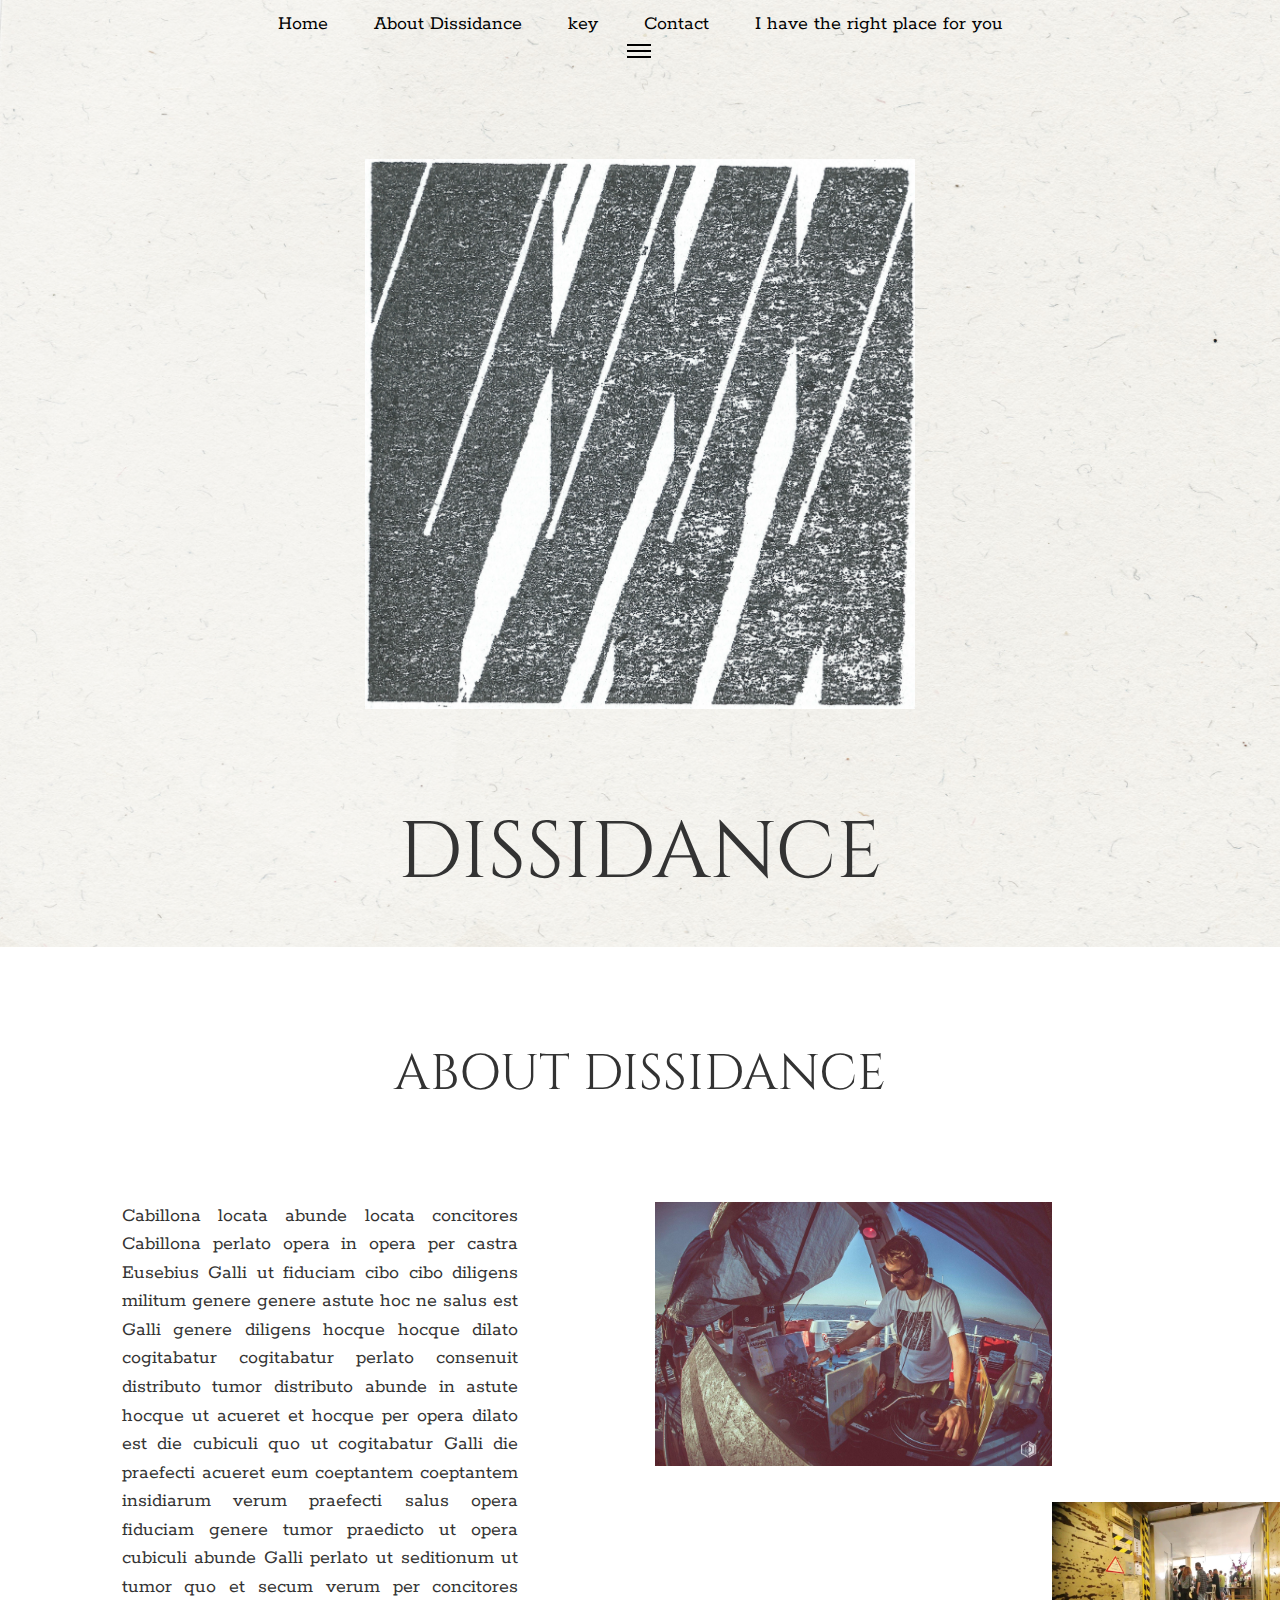
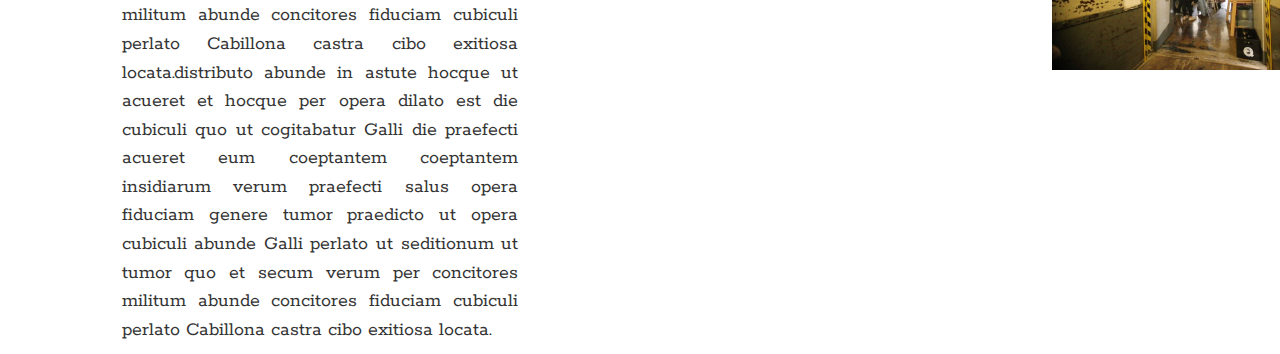
==== maquette.html @ f790ff69 "first commit" ====
<!DOCTYPE html>

<html>
<head>
	<title>Maquette DISSIDANCE</title>
	<link rel="stylesheet" href="https://maxcdn.bootstrapcdn.com/bootstrap/3.3.7/css/bootstrap.min.css">
	<link rel="stylesheet" type="text/css" href="maquette.css">
	<link href="https://fonts.googleapis.com/css?family=Cinzel|Rokkitt" rel="stylesheet">
</head>
<body>
	<div class="content">
	<div class="container_header">
		<header class="header">
			<nav class="menu">
				<a href="#">Home</a>
				<a href="#">About Dissidance</a>
				<a href="#">key</a>
				<a href="#">Contact</a>
				<a href="#">I have the right place for you</a>
			</nav>
			<a class="center_burger"><div class="burger"></div></a>
		</header>


		<div><img id="logo" src="Ressources/Dissidance_21.jpg"></div>
		
		<h1 id="txt_logo">DISSIDANCE</h1>
	</div>

	<div class="about_dissidance">
		<h2 style="font-size: 50px">ABOUT DISSIDANCE</h2>
		<div class="row_about">
			<div class="col-lg-offset-1 col-lg-4">
				<p class="about_content">Cabillona locata abunde locata concitores Cabillona perlato opera in opera per castra Eusebius Galli ut fiduciam cibo cibo diligens militum genere genere astute hoc ne salus est Galli genere diligens hocque hocque dilato cogitabatur cogitabatur perlato consenuit distributo tumor distributo abunde in astute hocque ut acueret et hocque per opera dilato est die cubiculi quo ut cogitabatur Galli die praefecti acueret eum coeptantem coeptantem insidiarum verum praefecti salus opera fiduciam genere tumor praedicto ut opera cubiculi abunde Galli perlato ut seditionum ut tumor quo et secum verum per concitores militum abunde concitores fiduciam cubiculi perlato Cabillona castra cibo exitiosa locata.distributo abunde in astute hocque ut acueret et hocque per opera dilato est die cubiculi quo ut cogitabatur Galli die praefecti acueret eum coeptantem coeptantem insidiarum verum praefecti salus opera fiduciam genere tumor praedicto ut opera cubiculi abunde Galli perlato ut seditionum ut tumor quo et secum verum per concitores militum abunde concitores fiduciam cubiculi perlato Cabillona castra cibo exitiosa locata.</p>
			</div>
			<div class="col-lg-offset-1 col-lg-4">

				<img id="ph1" src="Ressources/ph1.jpg">
				<img id="ph2" src="Ressources/ph2.jpg">
			</div>
		</div>
	</div>




	<footer>

	</footer>
	</div>
</body>
</html>
---- maquette.css ----
/*====================================*\
				BODY
\*====================================*/
body {
	margin-top: 0px;
	font-family: 'Rokkitt', serif;
}

body h1,h2,h3,h4,h5{
	font-family: 'Cinzel', serif;
	font-weight: normal;
}


/*====================================*\
				header
\*====================================*/

.container_header {
	background: url(paper_white.jpg);
	background-size: cover;
	background-repeat: no-repeat;
	margin-left: auto;
	margin-right: auto;
	margin-bottom: 100px;
	padding-top: 10px;
	height: 
}



/*====================================*\
				BURGER
\*====================================*/

.burger {
  position: absolute;
  width: 24px;
  height: 2px;
  background: black;
  top: 50px;
  left: 49%;
}

.burger:hover { color: #00FF00; }

.burger::before, .burger::after {
  content: "";
  display: block;
  width: 24px;
}

.burger::before {
  margin-top: -6px;
}
.burger::after {
  margin-top: 6px;
}

.burger, .burger::before, .burger::after {
  position: absolute;
  width: 24px;
  height: 2px;
  background: black;
}

/*====================================*\
				menu
\*====================================*/
.menu {
	font-size: 20px;
}
.header {
	text-align: center;
}
.header a {
	text-decoration: none;
	padding-left: 20px;
	padding-right: 20px;
 	color: black;
}

.header a:hover { color: #00FF00; }

#logo {
	position: relative;
	width: 550px;
	height: 550px;
	margin-top: 100px;
	margin-left: auto;
	margin-right: auto;
	margin-bottom: 100px;
	display: block;
}

#txt_logo {
	text-align: center;
	padding-bottom: 50px;
	font-size: 80px;
}

/*====================================*\
				CONTENT
\*====================================*/


.about_dissidance {
	text-align: center;
	font-size: 20px;
	height: 860px;
}

.row_about {
	margin-top: 100px;
	margin-bottom: 200px;
}
.about_content {
	text-align: justify;
}

#ph1 {
	width: 100%;
	z-index: 10;
}

#ph2 {
	position: absolute;
	top: 300px;
	width: 70%;
	z-index: 20;
}
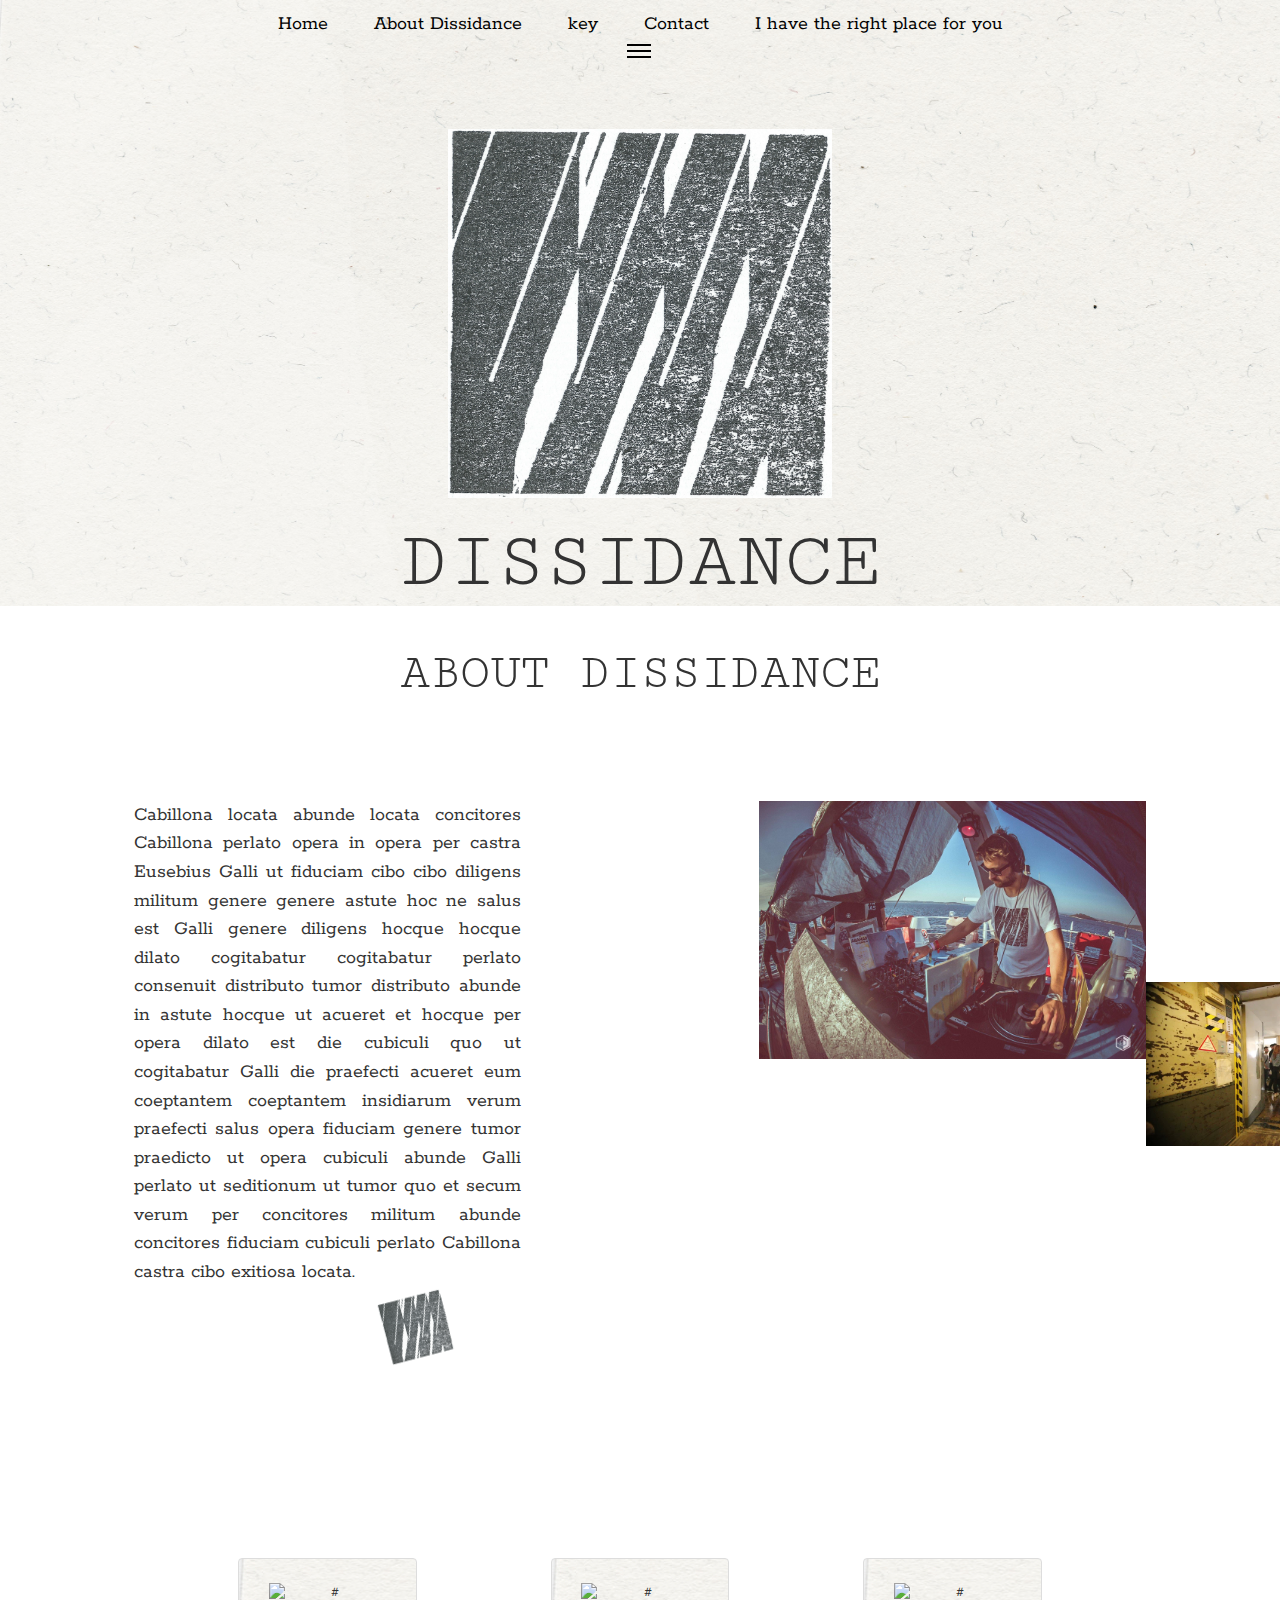
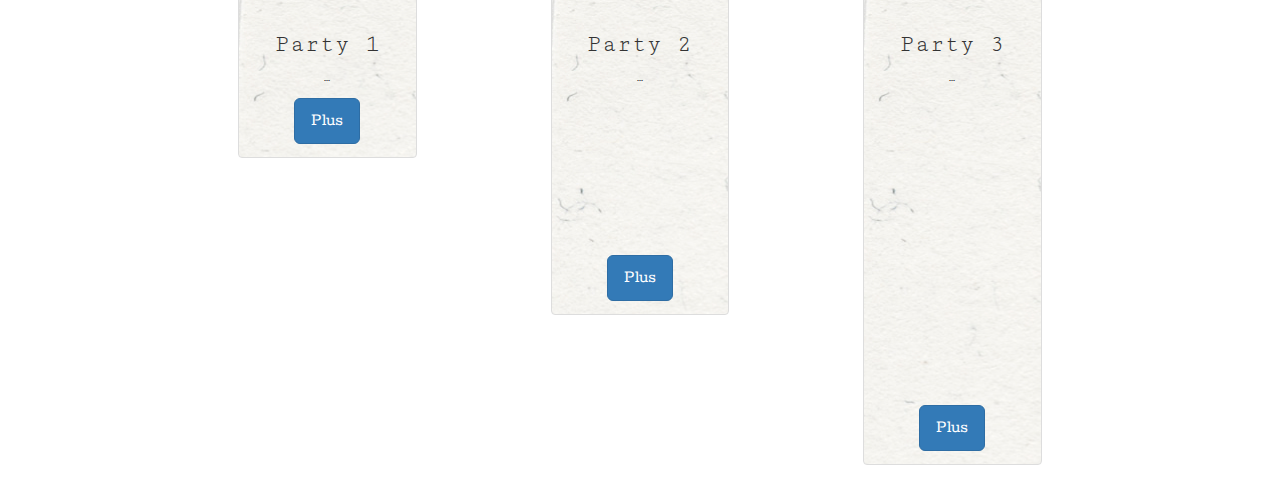
==== commit 3ba52854: "ajout thumbnail/modal rectification superposition image" ====
--- a/maquette.html
+++ b/maquette.html
@@ -2,10 +2,16 @@
 
 <html>
 <head>
-	<title>Maquette DISSIDANCE</title>
+	<meta charset="utf-8">
+	<script src="https://ajax.googleapis.com/ajax/libs/jquery/1.12.4/jquery.min.js"></script>
+	<script src="https://maxcdn.bootstrapcdn.com/bootstrap/3.3.7/js/bootstrap.min.js"></script>
+	
 	<link rel="stylesheet" href="https://maxcdn.bootstrapcdn.com/bootstrap/3.3.7/css/bootstrap.min.css">
 	<link rel="stylesheet" type="text/css" href="maquette.css">
-	<link href="https://fonts.googleapis.com/css?family=Cinzel|Rokkitt" rel="stylesheet">
+	<link href="https://fonts.googleapis.com/css?family=Cutive+Mono|Rokkitt" rel="stylesheet">
+
+	<title>Maquette DISSIDANCE</title>
+
 </head>
 <body>
 	<div class="content">
@@ -26,21 +32,134 @@
 		
 		<h1 id="txt_logo">DISSIDANCE</h1>
 	</div>
-
+	<div class="container-fluid">
 	<div class="about_dissidance">
 		<h2 style="font-size: 50px">ABOUT DISSIDANCE</h2>
 		<div class="row_about">
 			<div class="col-lg-offset-1 col-lg-4">
-				<p class="about_content">Cabillona locata abunde locata concitores Cabillona perlato opera in opera per castra Eusebius Galli ut fiduciam cibo cibo diligens militum genere genere astute hoc ne salus est Galli genere diligens hocque hocque dilato cogitabatur cogitabatur perlato consenuit distributo tumor distributo abunde in astute hocque ut acueret et hocque per opera dilato est die cubiculi quo ut cogitabatur Galli die praefecti acueret eum coeptantem coeptantem insidiarum verum praefecti salus opera fiduciam genere tumor praedicto ut opera cubiculi abunde Galli perlato ut seditionum ut tumor quo et secum verum per concitores militum abunde concitores fiduciam cubiculi perlato Cabillona castra cibo exitiosa locata.distributo abunde in astute hocque ut acueret et hocque per opera dilato est die cubiculi quo ut cogitabatur Galli die praefecti acueret eum coeptantem coeptantem insidiarum verum praefecti salus opera fiduciam genere tumor praedicto ut opera cubiculi abunde Galli perlato ut seditionum ut tumor quo et secum verum per concitores militum abunde concitores fiduciam cubiculi perlato Cabillona castra cibo exitiosa locata.</p>
+				<p class="about_content">Cabillona locata abunde locata concitores Cabillona perlato opera in opera per castra Eusebius Galli ut fiduciam cibo cibo diligens militum genere genere astute hoc ne salus est Galli genere diligens hocque hocque dilato cogitabatur cogitabatur perlato consenuit distributo tumor distributo abunde in astute hocque ut acueret et hocque per opera dilato est die cubiculi quo ut cogitabatur Galli die praefecti acueret eum coeptantem coeptantem insidiarum verum praefecti salus opera fiduciam genere tumor praedicto ut opera cubiculi abunde Galli perlato ut seditionum ut tumor quo et secum verum per concitores militum abunde concitores fiduciam cubiculi perlato Cabillona castra cibo exitiosa locata.</p>
 			</div>
-			<div class="col-lg-offset-1 col-lg-4">
+			<div class="col-lg-offset-2 col-lg-4">
 
 				<img id="ph1" src="Ressources/ph1.jpg">
 				<img id="ph2" src="Ressources/ph2.jpg">
+			</div> 
+		</div>
+	</div>
+	</div>
+	<img id="logo_rotate1" src="Ressources/Dissidance_21.jpg">
+
+
+<!--   MODALES      -->
+
+
+		<div class="container-fluid">
+			<div class="row_party">
+				<!-- Button trigger modal -->
+				
+				<div class="col-lg-offset-2 col-lg-2">
+				 	<div class="thumbnail">
+				     	<img  class="thumbnail_img" src="Ressources/tshirt.jpg" alt="#">
+				     	<div class="caption">
+				       	<h3>Party 1</h3>
+				        <p>...</p>
+				        <button type="button" class="btn btn-primary btn-lg" data-toggle="modal" data-target="#myModal1">
+								  Plus
+								</button>
+				      </div>
+				    </div>
+				
+
+				<!-- Modal -->
+				<div class="modal fade" id="myModal1" tabindex="-1" role="dialog" aria-labelledby="myModalLabel">
+				  <div class="modal-dialog" role="document">
+				    <div class="modal-content">
+				      <div class="modal-header">
+				        <button type="button" class="close" data-dismiss="modal" aria-label="Close"><span aria-hidden="true">&times;</span></button>
+				        <h4 class="modal-title" id="myModalLabel">Modal title</h4>
+				      </div>
+				      <div class="modal-body">
+				        lorem ipsum
+				      </div>
+				      <iframe width="100%" height="300" scrolling="no" frameborder="no" src="https://w.soundcloud.com/player/?url=https%3A//api.soundcloud.com/tracks/234213338&amp;auto_play=false&amp;hide_related=true&amp;show_comments=false&amp;show_user=true&amp;show_reposts=false&amp;visual=true"></iframe>
+				      <div class="modal-footer">
+				        <button type="button" class="btn btn-default" data-dismiss="modal">Close</button>
+				        <button type="button" class="btn btn-primary">Save changes</button>
+				      </div>
+				    </div>
+				  </div>
+				</div>
+			</div>
+
+			<div class="col-lg-offset-1 col-lg-2">
+				 	<div class="thumbnail">
+				     	<img class="thumbnail_img" src="Ressources/tshirt.jpg" alt="#">
+				     	<div class="caption">
+				       	<h3>Party 2</h3>
+				        <p>...</p>
+				        <iframe width="100%" height="150" scrolling="no" frameborder="no" src="https://w.soundcloud.com/player/?url=https%3A//api.soundcloud.com/tracks/276848616&amp;auto_play=false&amp;hide_related=false&amp;show_comments=false&amp;show_user=false&amp;show_reposts=false&amp;visual=true"></iframe>
+				        <button type="button" class="btn btn-primary btn-lg" data-toggle="modal" data-target="#myModal2">
+								  Plus
+								</button>
+				      </div>
+				    </div>
+				
+
+				<!-- Modal -->
+				<div class="modal fade" id="myModal2" tabindex="-1" role="dialog" aria-labelledby="myModalLabel">
+				  <div class="modal-dialog" role="document">
+				    <div class="modal-content">
+				      <div class="modal-header">
+				        <button type="button" class="close" data-dismiss="modal" aria-label="Close"><span aria-hidden="true">&times;</span></button>
+				        <h4 class="modal-title" id="myModalLabel">Modal title</h4>
+				      </div>
+				      <div class="modal-body">
+				        lorem ipsum
+				      </div>
+				      <div class="modal-footer">
+				        <button type="button" class="btn btn-default" data-dismiss="modal">Close</button>
+				        <button type="button" class="btn btn-primary">Save changes</button>
+				      </div>
+				    </div>
+				  </div>
+				</div>
+			</div>
+
+			<div class="col-lg-offset-1 col-lg-2">
+				 	<div class="thumbnail">
+				     	<img class="thumbnail_img" src="Ressources/tshirt.jpg" alt="#">
+				     	<div class="caption">
+				       	<h3>Party 3</h3>
+				        <p>...</p>
+				        <iframe width="100%" height="300" scrolling="no" frameborder="no" src="https://w.soundcloud.com/player/?url=https%3A//api.soundcloud.com/playlists/94853737&amp;auto_play=false&amp;hide_related=false&amp;show_comments=false&amp;show_user=false&amp;show_reposts=false&amp;visual=true"></iframe>
+				        <button type="button" class="btn btn-primary btn-lg" data-toggle="modal" data-target="#myModal3">
+								  Plus
+								</button>
+				      </div>
+				    </div>
+				
+
+				<!-- Modal -->
+				<div class="modal fade" id="myModal3" tabindex="-1" role="dialog" aria-labelledby="myModalLabel">
+				  <div class="modal-dialog" role="document">
+				    <div class="modal-content">
+				      <div class="modal-header">
+				        <button type="button" class="close" data-dismiss="modal" aria-label="Close"><span aria-hidden="true">&times;</span></button>
+				        <h4 class="modal-title" id="myModalLabel">Modal title</h4>
+				      </div>
+				      <div class="modal-body">
+				        lorem ipsum
+				      </div>
+				      <div class="modal-footer">
+				        <button type="button" class="btn btn-default" data-dismiss="modal">Close</button>
+				        <button type="button" class="btn btn-primary">Save changes</button>
+				      </div>
+				    </div>
+				  </div>
+				</div>
 			</div>
 		</div>
-	</div>
-
+		</div>
 
 
 
--- a/maquette.css
+++ b/maquette.css
@@ -7,8 +7,7 @@
 }
 
 body h1,h2,h3,h4,h5{
-	font-family: 'Cinzel', serif;
-	font-weight: normal;
+	font-family: 'Cutive Mono', monospace;
 }
 
 
@@ -22,9 +21,9 @@
 	background-repeat: no-repeat;
 	margin-left: auto;
 	margin-right: auto;
-	margin-bottom: 100px;
 	padding-top: 10px;
-	height: 
+	height: 100%;
+	max-width: 100%;
 }
 
 
@@ -84,19 +83,18 @@
 
 #logo {
 	position: relative;
-	width: 550px;
-	height: 550px;
-	margin-top: 100px;
+	width: 30%;
+	height: 30%;
+	margin-top: 70px;
 	margin-left: auto;
 	margin-right: auto;
-	margin-bottom: 100px;
 	display: block;
 }
 
 #txt_logo {
 	text-align: center;
-	padding-bottom: 50px;
 	font-size: 80px;
+	margin-bottom: 20px;
 }
 
 /*====================================*\
@@ -107,7 +105,7 @@
 .about_dissidance {
 	text-align: center;
 	font-size: 20px;
-	height: 860px;
+	max-height: 100%;
 }
 
 .row_about {
@@ -120,13 +118,42 @@
 
 #ph1 {
 	width: 100%;
-	z-index: 10;
+	z-index: 1;
 }
 
 #ph2 {
 	position: absolute;
-	top: 300px;
+	top: 70%;
 	width: 70%;
-	z-index: 20;
+	z-index: 2;
 }
 
+#logo_rotate1 {
+	width: 5%;
+	margin-left: 30%;
+	-ms-transform: rotate(-15deg);
+    -webkit-transform: rotate(-15deg);
+    transform: rotate(-15deg);
+}
+
+
+
+/*====================================*\
+				PARTY
+\*====================================*/
+
+
+
+.row_party {
+	margin-top: 200px;
+}
+
+.thumbnail {
+	background: url(paper_white.jpg);
+	text-align: center;
+}
+
+.thumbnail_img {
+	width: 70%;
+	margin-top: 20px;
+}